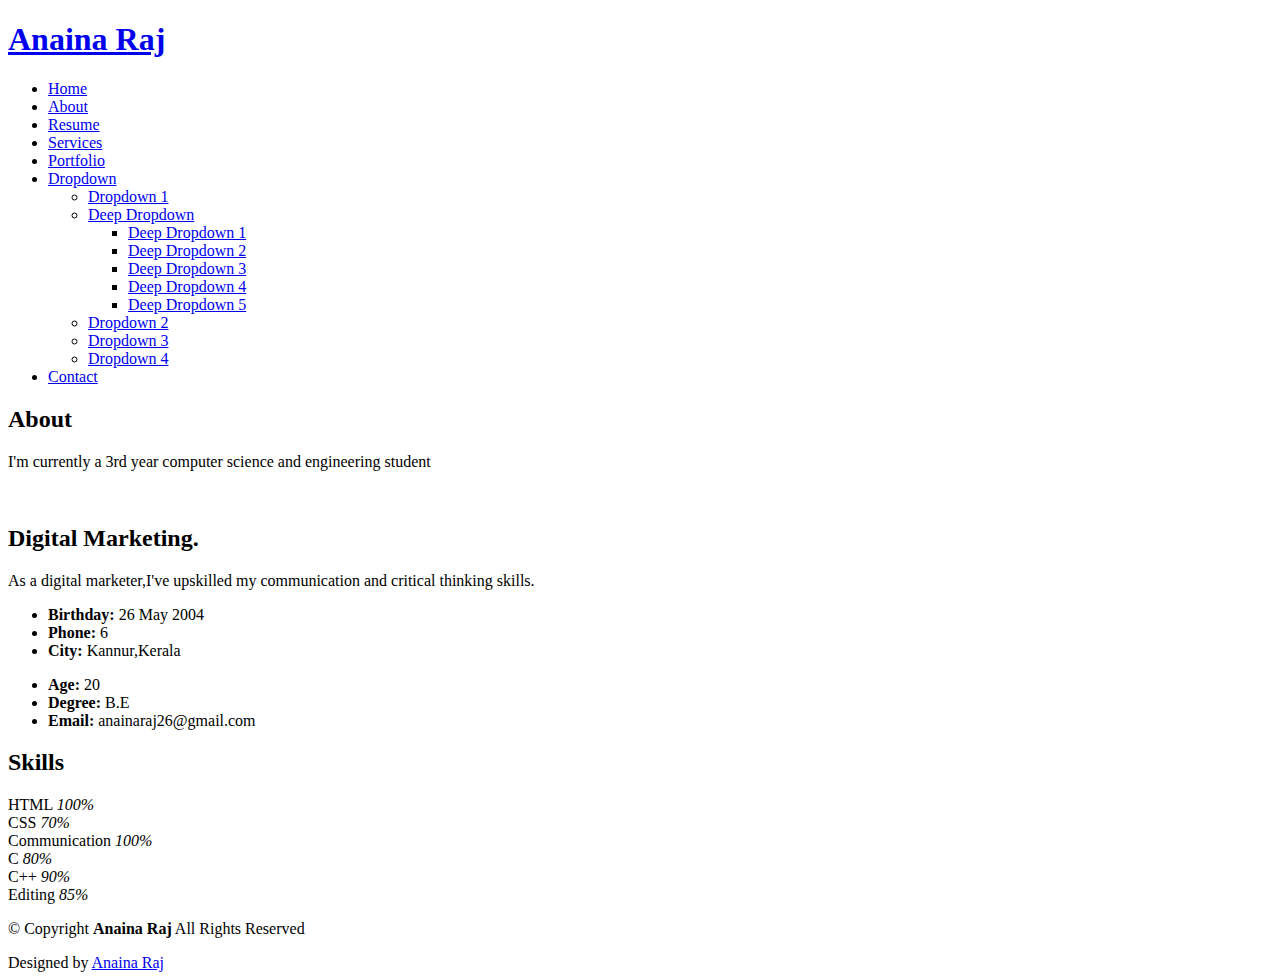
==== about.html @ fdae0fe5 "Add files via upload" ====
<!DOCTYPE html>
<html lang="en">

<head>
  <meta charset="utf-8">
  <meta content="width=device-width, initial-scale=1.0" name="viewport">
  <title>About - Anaina Raj Template</title>
  <meta name="description" content="">
  <meta name="keywords" content="">

  <!-- Favicons -->
  <link href="assets/img/favicon.png" rel="icon">
  <link href="assets/img/apple-touch-icon.png" rel="apple-touch-icon">

  <!-- Fonts -->
  <link href="https://fonts.googleapis.com" rel="preconnect">
  <link href="https://fonts.gstatic.com" rel="preconnect" crossorigin>
  <link href="https://fonts.googleapis.com/css2?family=Roboto:ital,wght@0,100;0,300;0,400;0,500;0,700;0,900;1,100;1,300;1,400;1,500;1,700;1,900&family=Poppins:ital,wght@0,100;0,200;0,300;0,400;0,500;0,600;0,700;0,800;0,900;1,100;1,200;1,300;1,400;1,500;1,600;1,700;1,800;1,900&family=Raleway:ital,wght@0,100;0,200;0,300;0,400;0,500;0,600;0,700;0,800;0,900;1,100;1,200;1,300;1,400;1,500;1,600;1,700;1,800;1,900&display=swap" rel="stylesheet">

  <!-- Vendor CSS Files -->
  <link href="assets/vendor/bootstrap/css/bootstrap.min.css" rel="stylesheet">
  <link href="assets/vendor/bootstrap-icons/bootstrap-icons.css" rel="stylesheet">
  <link href="assets/vendor/aos/aos.css" rel="stylesheet">
  <link href="assets/vendor/swiper/swiper-bundle.min.css" rel="stylesheet">
  <link href="assets/vendor/glightbox/css/glightbox.min.css" rel="stylesheet">

  <!-- Main CSS File -->
  <link href="assets/css/main.css" rel="stylesheet">

  <!-- =======================================================
  * Template Name: Kelly
  * Template URL: https://bootstrapmade.com/kelly-free-bootstrap-cv-resume-html-template/
  * Updated: Aug 07 2024 with Bootstrap v5.3.3
  * Author: BootstrapMade.com
  * License: https://bootstrapmade.com/license/
  ======================================================== -->
</head>

<body class="about-page">

  <header id="header" class="header d-flex align-items-center light-background sticky-top">
    <div class="container-fluid position-relative d-flex align-items-center justify-content-between">

      <a href="index.html" class="logo d-flex align-items-center me-auto me-xl-0">
        <!-- Uncomment the line below if you also wish to use an image logo -->
        <!-- <img src="assets/img/logo.png" alt=""> -->
        <h1 class="sitename">Anaina Raj</h1>
      </a>

      <nav id="navmenu" class="navmenu">
        <ul>
          <li><a href="index.html">Home</a></li>
          <li><a href="about.html" class="active">About</a></li>
          <li><a href="resume.html">Resume</a></li>
          <li><a href="services.html">Services</a></li>
          <li><a href="portfolio.html">Portfolio</a></li>
          <li class="dropdown"><a href="#"><span>Dropdown</span> <i class="bi bi-chevron-down toggle-dropdown"></i></a>
            <ul>
              <li><a href="#">Dropdown 1</a></li>
              <li class="dropdown"><a href="#"><span>Deep Dropdown</span> <i class="bi bi-chevron-down toggle-dropdown"></i></a>
                <ul>
                  <li><a href="#">Deep Dropdown 1</a></li>
                  <li><a href="#">Deep Dropdown 2</a></li>
                  <li><a href="#">Deep Dropdown 3</a></li>
                  <li><a href="#">Deep Dropdown 4</a></li>
                  <li><a href="#">Deep Dropdown 5</a></li>
                </ul>
              </li>
              <li><a href="#">Dropdown 2</a></li>
              <li><a href="#">Dropdown 3</a></li>
              <li><a href="#">Dropdown 4</a></li>
            </ul>
          </li>
          <li><a href="contact.html">Contact</a></li>
        </ul>
        <i class="mobile-nav-toggle d-xl-none bi bi-list"></i>
      </nav>

      <div class="header-social-links">
        <a href="#" class="twitter"><i class="bi bi-twitter-x"></i></a>
        <a href="#" class="facebook"><i class="bi bi-facebook"></i></a>
        <a href="#" class="instagram"><i class="bi bi-instagram"></i></a>
        <a href="#" class="linkedin"><i class="bi bi-linkedin"></i></a>
      </div>

    </div>
  </header>

  <main class="main">

    <!-- About Section -->
    <section id="about" class="about section">

      <!-- Section Title -->
      <div class="container section-title" data-aos="fade-up">
        <h2>About</h2>
        <p>I'm currently a 3rd year computer science and engineering student</p>
      </div><!-- End Section Title -->

      <div class="container" data-aos="fade-up" data-aos-delay="100">

        <div class="row gy-4 justify-content-center">
          <div class="col-lg-4">
            <img src="C:/Users/Anaina/Desktop/portfolio/1]/Kelly/assets/img/anaina.jpg" class="img-fluid" alt="">
          </div>
          <div class="col-lg-8 content">
            <h2>Digital Marketing.</h2>
            <p class="fst-italic py-3">
              As a digital marketer,I've upskilled my communication and critical thinking skills.
            </p>
            <div class="row">
              <div class="col-lg-6">
                <ul>
                  <li><i class="bi bi-chevron-right"></i> <strong>Birthday:</strong> <span>26 May 2004</span></li>
                  <!--<li><i class="bi bi-chevron-right"></i> <strong>Website:</strong> <span>www.example.com</span></li>-->
                  <li><i class="bi bi-chevron-right"></i> <strong>Phone:</strong> <span>6</span></li>
                  <li><i class="bi bi-chevron-right"></i> <strong>City:</strong> <span>Kannur,Kerala</span></li>
                </ul>
              </div>
              <div class="col-lg-6">
                <ul>
                  <li><i class="bi bi-chevron-right"></i> <strong>Age:</strong> <span>20</span></li>
                  <li><i class="bi bi-chevron-right"></i> <strong>Degree:</strong> <span>B.E</span></li>
                  <li><i class="bi bi-chevron-right"></i> <strong>Email:</strong> <span>anainaraj26@gmail.com</span></li>
                  <!--<li><i class="bi bi-chevron-right"></i> <strong>Freelance:</strong> <span>Available</span></li>-->
                </ul>
              </div>
            </div>
            <p class="py-3">
                          </p>
          </div>
        </div>

      </div>

    </section><!-- /About Section -->

    <!-- Skills Section -->
    <section id="skills" class="skills section">

      <!-- Section Title -->
      <div class="container section-title" data-aos="fade-up">
        <h2>Skills</h2>
        <!--<p>Necessitatibus eius consequatur ex aliquid fuga eum quidem sint consectetur velit</p>-->
      </div><!-- End Section Title -->

      <div class="container" data-aos="fade-up" data-aos-delay="100">

        <div class="row skills-content skills-animation">

          <div class="col-lg-6">

            <div class="progress">
              <span class="skill"><span>HTML</span> <i class="val">100%</i></span>
              <div class="progress-bar-wrap">
                <div class="progress-bar" role="progressbar" aria-valuenow="100" aria-valuemin="0" aria-valuemax="100"></div>
              </div>
            </div><!-- End Skills Item -->

            <div class="progress">
              <span class="skill"><span>CSS</span> <i class="val">70%</i></span>
              <div class="progress-bar-wrap">
                <div class="progress-bar" role="progressbar" aria-valuenow="90" aria-valuemin="0" aria-valuemax="100"></div>
              </div>
            </div><!-- End Skills Item -->

            <div class="progress">
              <span class="skill"><span>Communication</span> <i class="val">100%</i></span>
              <div class="progress-bar-wrap">
                <div class="progress-bar" role="progressbar" aria-valuenow="75" aria-valuemin="0" aria-valuemax="100"></div>
              </div>
            </div><!-- End Skills Item -->

          </div>

          <div class="col-lg-6">

            <div class="progress">
              <span class="skill"><span>C</span> <i class="val">80%</i></span>
              <div class="progress-bar-wrap">
                <div class="progress-bar" role="progressbar" aria-valuenow="80" aria-valuemin="0" aria-valuemax="100"></div>
              </div>
            </div><!-- End Skills Item -->

            <div class="progress">
              <span class="skill"><span>C++</span> <i class="val">90%</i></span>
              <div class="progress-bar-wrap">
                <div class="progress-bar" role="progressbar" aria-valuenow="90" aria-valuemin="0" aria-valuemax="100"></div>
              </div>
            </div><!-- End Skills Item -->

            <div class="progress">
              <span class="skill"><span>Editing</span> <i class="val">85%</i></span>
              <div class="progress-bar-wrap">
                <div class="progress-bar" role="progressbar" aria-valuenow="55" aria-valuemin="0" aria-valuemax="100"></div>
              </div>
            </div><!-- End Skills Item -->

          </div>

        </div>

      </div>

    </section><!-- /Skills Section -->

    <!-- Stats Section -->
   <!----<section id="stats" class="stats section">

      <!-- Section Title 
      <div class="container section-title" data-aos="fade-up">
        <h2>Facts</h2>
        <p>Necessitatibus eius consequatur ex aliquid fuga eum quidem sint consectetur velit</p>
      </div><!-- End Section Title 

      <div class="container" data-aos="fade-up" data-aos-delay="100">

        <div class="row gy-4">

          <div class="col-lg-3 col-md-6">
            <div class="stats-item text-center w-100 h-100">
              <span data-purecounter-start="0" data-purecounter-end="232" data-purecounter-duration="1" class="purecounter"></span>
              <p>Clients</p>
            </div>
          </div><!-- End Stats Item 

          <div class="col-lg-3 col-md-6">
            <div class="stats-item text-center w-100 h-100">
              <span data-purecounter-start="0" data-purecounter-end="521" data-purecounter-duration="1" class="purecounter"></span>
              <p>Projects</p>
            </div>
          </div><!-- End Stats Item 

          <div class="col-lg-3 col-md-6">
            <div class="stats-item text-center w-100 h-100">
              <span data-purecounter-start="0" data-purecounter-end="1453" data-purecounter-duration="1" class="purecounter"></span>
              <p>Hours Of Support</p>
            </div>
          </div><!-- End Stats Item -->

         <!-- <div class="col-lg-3 col-md-6">
            <div class="stats-item text-center w-100 h-100">
              <span data-purecounter-start="0" data-purecounter-end="32" data-purecounter-duration="1" class="purecounter"></span>
              <p>Workers</p>
            </div>
          </div><!-- End Stats Item 

        </div>

      </div>

    </section><!-- /Stats Section 

    <!-- Testimonials Section 
    <section id="testimonials" class="testimonials section">

      <!-- Section Title 
      <div class="container section-title" data-aos="fade-up">
        <h2>Testimonials</h2>
        <p>Necessitatibus eius consequatur ex aliquid fuga eum quidem sint consectetur velit</p>
      </div><!-- End Section Title -->

     <!-- <div class="container" data-aos="fade-up" data-aos-delay="100">

        <div class="swiper init-swiper">
          <script type="application/json" class="swiper-config">
            {
              "loop": true,
              "speed": 600,
              "autoplay": {
                "delay": 5000
              },
              "slidesPerView": "auto",
              "pagination": {
                "el": ".swiper-pagination",
                "type": "bullets",
                "clickable": true
              }
            }
          </script>
          <div class="swiper-wrapper">

            <div class="swiper-slide">
              <div class="testimonial-item">
                <img src="assets/img/testimonials/testimonials-1.jpg" class="testimonial-img" alt="">
                <h3>Saul Goodman</h3>
                <h4>Ceo &amp; Founder</h4>
                <div class="stars">
                  <i class="bi bi-star-fill"></i><i class="bi bi-star-fill"></i><i class="bi bi-star-fill"></i><i class="bi bi-star-fill"></i><i class="bi bi-star-fill"></i>
                </div>
                <p>
                  <i class="bi bi-quote quote-icon-left"></i>
                  <span>Proin iaculis purus consequat sem cure digni ssim donec porttitora entum suscipit rhoncus. Accusantium quam, ultricies eget id, aliquam eget nibh et. Maecen aliquam, risus at semper.</span>
                  <i class="bi bi-quote quote-icon-right"></i>
                </p>
              </div>
            </div><!-- End testimonial item 

            <div class="swiper-slide">
              <div class="testimonial-item">
                <img src="assets/img/testimonials/testimonials-2.jpg" class="testimonial-img" alt="">
                <h3>Sara Wilsson</h3>
                <h4>Designer</h4>
                <div class="stars">
                  <i class="bi bi-star-fill"></i><i class="bi bi-star-fill"></i><i class="bi bi-star-fill"></i><i class="bi bi-star-fill"></i><i class="bi bi-star-fill"></i>
                </div>
                <p>
                  <i class="bi bi-quote quote-icon-left"></i>
                  <span>Export tempor illum tamen malis malis eram quae irure esse labore quem cillum quid cillum eram malis quorum velit fore eram velit sunt aliqua noster fugiat irure amet legam anim culpa.</span>
                  <i class="bi bi-quote quote-icon-right"></i>
                </p>
              </div>
            </div><!-- End testimonial item 

            <div class="swiper-slide">
              <div class="testimonial-item">
                <img src="assets/img/testimonials/testimonials-3.jpg" class="testimonial-img" alt="">
                <h3>Jena Karlis</h3>
                <h4>Store Owner</h4>
                <div class="stars">
                  <i class="bi bi-star-fill"></i><i class="bi bi-star-fill"></i><i class="bi bi-star-fill"></i><i class="bi bi-star-fill"></i><i class="bi bi-star-fill"></i>
                </div>
                <p>
                  <i class="bi bi-quote quote-icon-left"></i>
                  <span>Enim nisi quem export duis labore cillum quae magna enim sint quorum nulla quem veniam duis minim tempor labore quem eram duis noster aute amet eram fore quis sint minim.</span>
                  <i class="bi bi-quote quote-icon-right"></i>
                </p>
              </div>
            </div><!-- End testimonial item 

            <div class="swiper-slide">
              <div class="testimonial-item">
                <img src="assets/img/testimonials/testimonials-4.jpg" class="testimonial-img" alt="">
                <h3>Matt Brandon</h3>
                <h4>Freelancer</h4>
                <div class="stars">
                  <i class="bi bi-star-fill"></i><i class="bi bi-star-fill"></i><i class="bi bi-star-fill"></i><i class="bi bi-star-fill"></i><i class="bi bi-star-fill"></i>
                </div>
                <p>
                  <i class="bi bi-quote quote-icon-left"></i>
                  <span>Fugiat enim eram quae cillum dolore dolor amet nulla culpa multos export minim fugiat minim velit minim dolor enim duis veniam ipsum anim magna sunt elit fore quem dolore labore illum veniam.</span>
                  <i class="bi bi-quote quote-icon-right"></i>
                </p>
              </div>
            </div><!-- End testimonial item 

            <div class="swiper-slide">
              <div class="testimonial-item">
                <img src="assets/img/testimonials/testimonials-5.jpg" class="testimonial-img" alt="">
                <h3>John Larson</h3>
                <h4>Entrepreneur</h4>
                <div class="stars">
                  <i class="bi bi-star-fill"></i><i class="bi bi-star-fill"></i><i class="bi bi-star-fill"></i><i class="bi bi-star-fill"></i><i class="bi bi-star-fill"></i>
                </div>
                <p>
                  <i class="bi bi-quote quote-icon-left"></i>
                  <span>Quis quorum aliqua sint quem legam fore sunt eram irure aliqua veniam tempor noster veniam enim culpa labore duis sunt culpa nulla illum cillum fugiat legam esse veniam culpa fore nisi cillum quid.</span>
                  <i class="bi bi-quote quote-icon-right"></i>
                </p>
              </div>
            </div><!-- End testimonial item 

          </div>
          <div class="swiper-pagination"></div>
        </div>

      </div>

    </section><!-- /Testimonials Section -->

  </main>

  <footer id="footer" class="footer light-background">

    <div class="container">
      <div class="copyright text-center ">
        <p>© <span>Copyright</span> <strong class="px-1 sitename">Anaina Raj</strong> <span>All Rights Reserved<br></span></p>
      </div>
      <div class="social-links d-flex justify-content-center">
       <!--- <a href=""><i class="bi bi-twitter-x"></i></a>-->
        <a href="https://www.facebook.com/anaina.rajpg?mibextid=ZbWKwL"><i class="bi bi-facebook"></i></a>
        <a href="https://www.instagram.com/aina__26?utm_source=qr&igsh=ODF3cDh6bXFya3d2"><i class="bi bi-instagram"></i></a>
        <a href="https://www.linkedin.com/in/anaina-raj-p-g-a87b2a279?utm_source=share&utm_campaign=share_via&utm_content=profile&utm_medium=android_app"><i class="bi bi-linkedin"></i></a>
      </div>
      <div class="credits">
        <!-- All the links in the footer should remain intact. -->
        <!-- You can delete the links only if you've purchased the pro version. -->
        <!-- Licensing information: https://bootstrapmade.com/license/ -->
        <!-- Purchase the pro version with working PHP/AJAX contact form: [buy-url] -->
        Designed by <a href="https://bootstrapmade.com/">Anaina Raj</a>
      </div>
    </div>

  </footer>

  <!-- Scroll Top -->
  <a href="#" id="scroll-top" class="scroll-top d-flex align-items-center justify-content-center"><i class="bi bi-arrow-up-short"></i></a>

  <!-- Preloader -->
  <div id="preloader"></div>

  <!-- Vendor JS Files -->
  <script src="assets/vendor/bootstrap/js/bootstrap.bundle.min.js"></script>
  <script src="assets/vendor/php-email-form/validate.js"></script>
  <script src="assets/vendor/aos/aos.js"></script>
  <script src="assets/vendor/waypoints/noframework.waypoints.js"></script>
  <script src="assets/vendor/purecounter/purecounter_vanilla.js"></script>
  <script src="assets/vendor/swiper/swiper-bundle.min.js"></script>
  <script src="assets/vendor/glightbox/js/glightbox.min.js"></script>
  <script src="assets/vendor/imagesloaded/imagesloaded.pkgd.min.js"></script>
  <script src="assets/vendor/isotope-layout/isotope.pkgd.min.js"></script>

  <!-- Main JS File -->
  <script src="assets/js/main.js"></script>

</body>

</html>
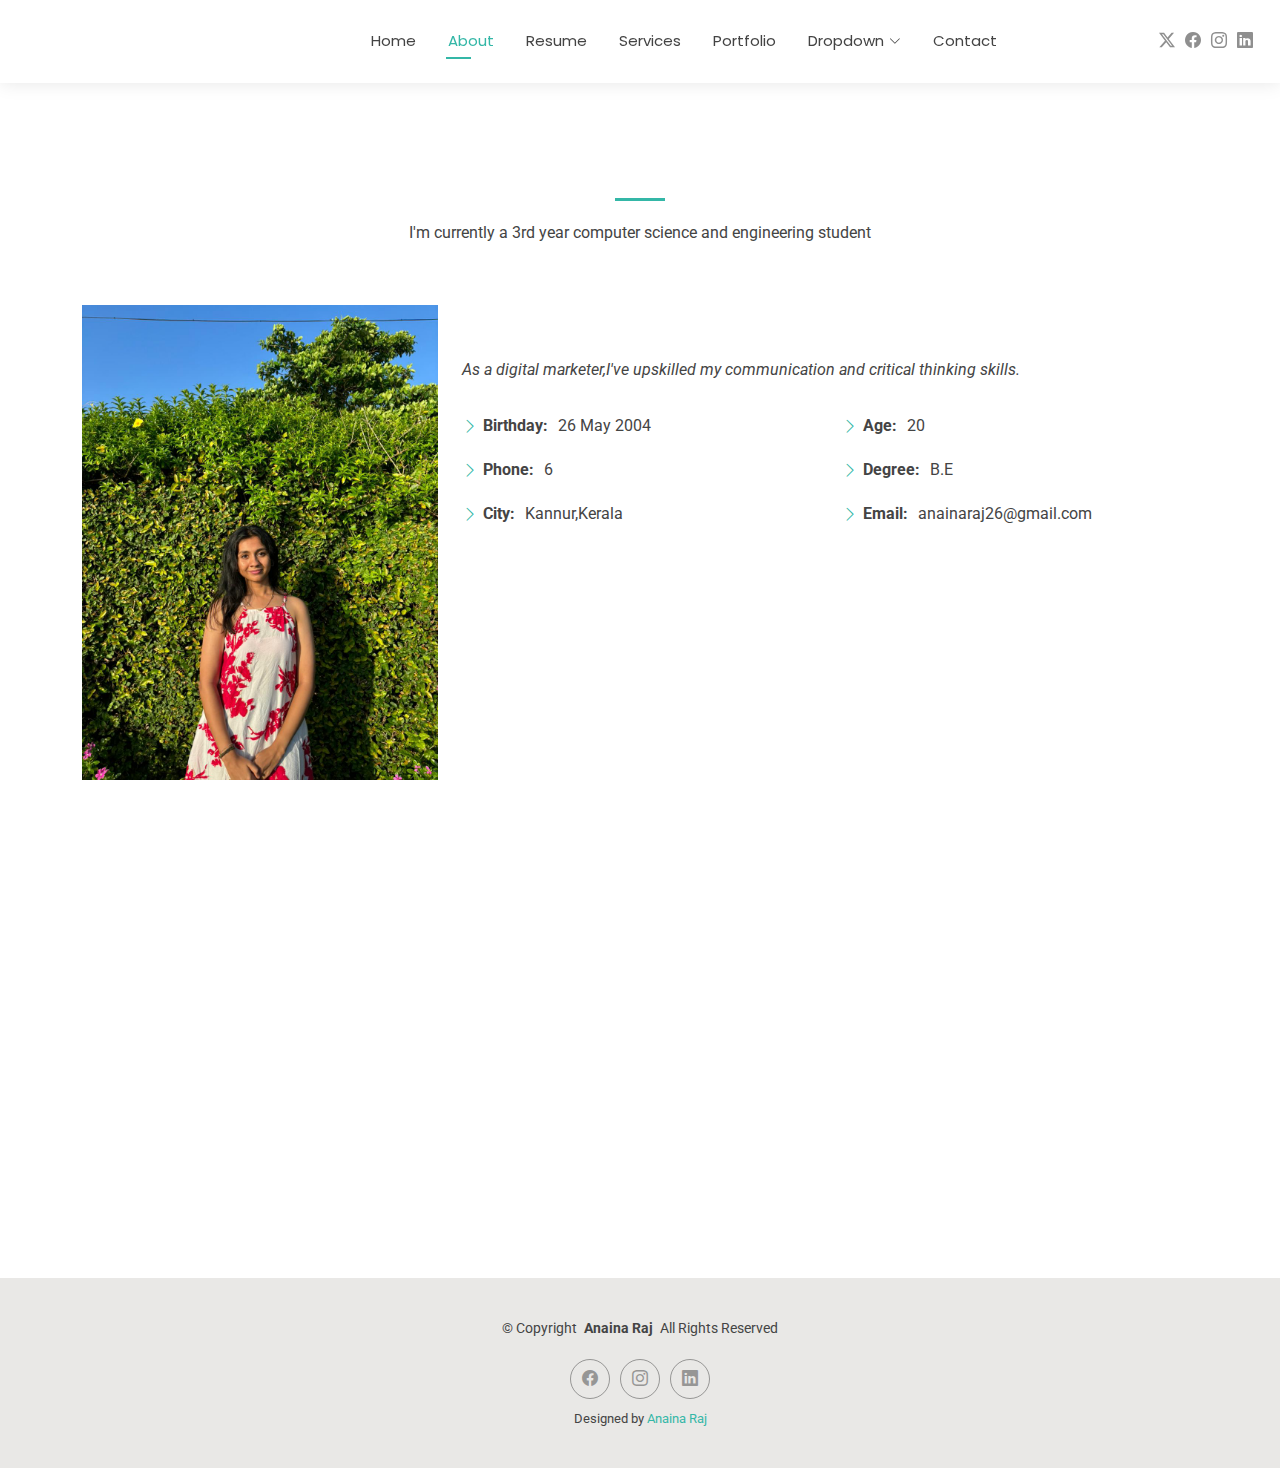
==== commit be81efb5: "Update about.html" ====
--- a/about.html
+++ b/about.html
@@ -101,7 +101,7 @@
 
         <div class="row gy-4 justify-content-center">
           <div class="col-lg-4">
-            <img src="C:/Users/Anaina/Desktop/portfolio/1]/Kelly/assets/img/anaina.jpg" class="img-fluid" alt="">
+            <img src="anaina.jpg" class="img-fluid" alt="">
           </div>
           <div class="col-lg-8 content">
             <h2>Digital Marketing.</h2>
@@ -415,4 +415,4 @@
 
 </body>
 
-</html>+</html>
